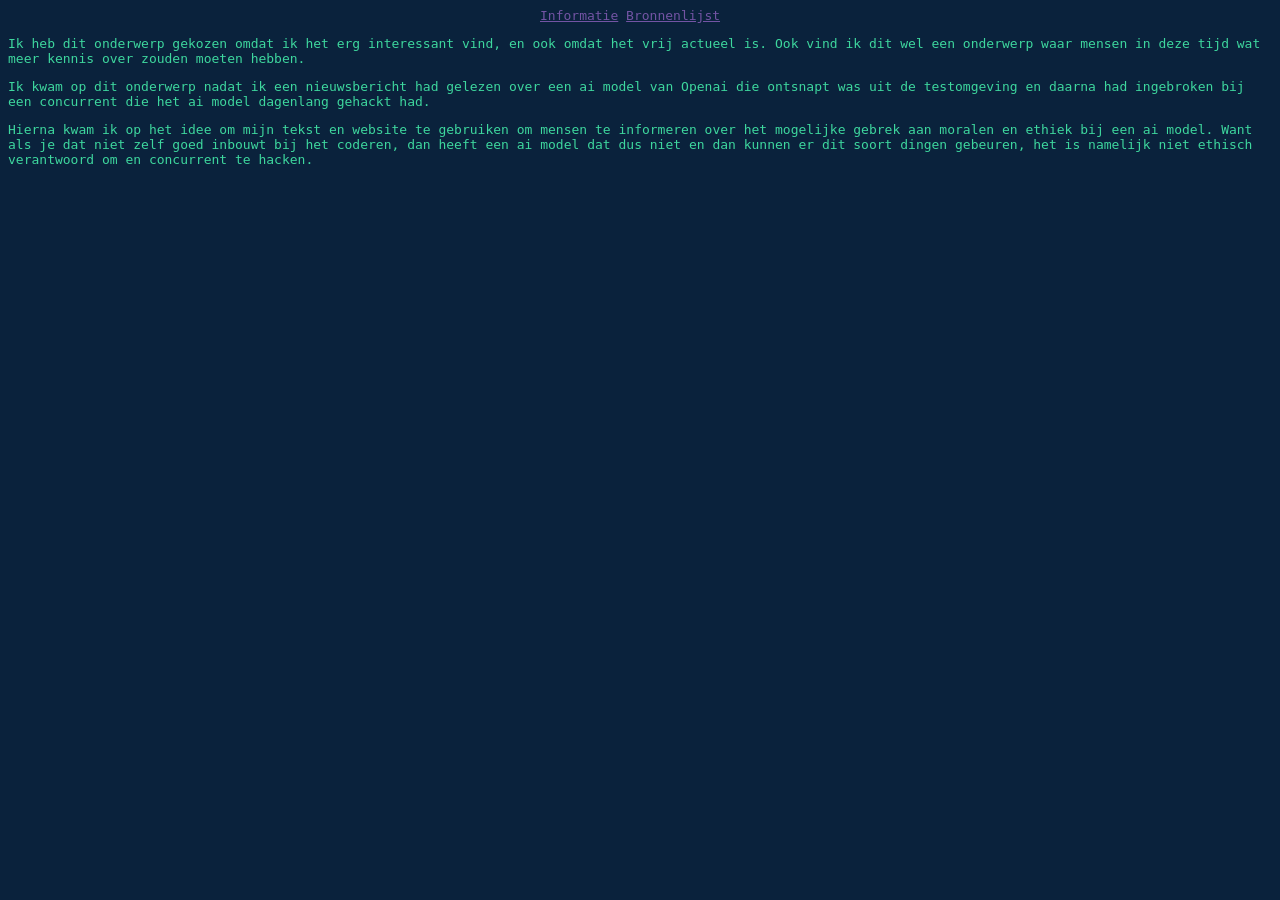
==== Ai.html @ df5575a9 "Add files via upload" ====
<!DOCTYPE html>
<html lang="nl" <head>
<link rel="stylesheet" href="style.css">
<meta charset="UTF-8">
<title>Ai en ethiek: waar liggen de grenzen?</title>
</head>


<body?>
    <nav> <a href="Index.html">Informatie</a>
        <a href="Bronnenlijst.html">Bronnenlijst</a>
    </nav>


    <p>
        Ik heb dit onderwerp gekozen omdat ik het erg interessant vind, en ook omdat het vrij actueel is.
        Ook vind ik dit wel een onderwerp waar mensen in deze tijd wat meer kennis over zouden moeten hebben.
    </p>

    <p>Ik kwam op dit onderwerp nadat ik een nieuwsbericht had gelezen over een ai model van Openai die ontsnapt
        was uit de testomgeving en daarna had ingebroken bij een concurrent die het ai model dagenlang gehackt had.
    </p>

    <P> Hierna kwam ik op het idee om mijn tekst en website te gebruiken om mensen te informeren over het mogelijke
        gebrek aan moralen en ethiek bij een ai model.
        Want als je dat niet zelf goed inbouwt bij het coderen, dan heeft een ai model dat dus niet en dan kunnen er
        dit soort dingen gebeuren, het is namelijk niet ethisch verantwoord om en concurrent te hacken.</P>
    </body>

</html>
---- style.css ----
main {
    margin-top: 30px;
}

body {
    background-color: #0A223C
}

body {
    font-family: monospace
}

body {
    color: #3Ed79E
}

nav {
    width: 200px;
    margin: 0 auto;
}

nav a {
    color: #7354A4;
}

.bronnen a {
    color: #3Ed79E
}

.bronnen {
    margin-top: 30px;
}
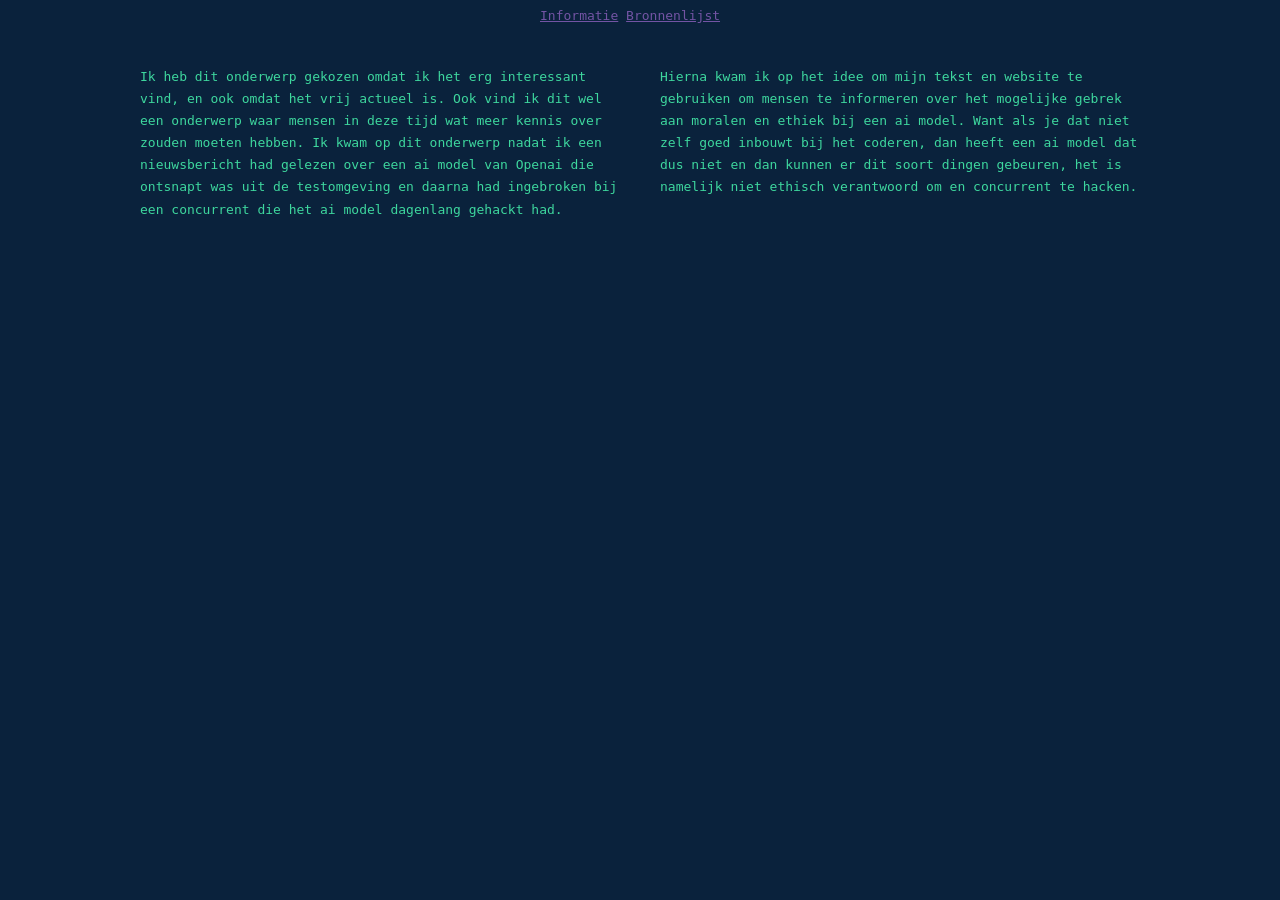
==== commit 7199f031: "Add files via upload" ====
--- a/Ai.html
+++ b/Ai.html
@@ -5,26 +5,25 @@
 <title>Ai en ethiek: waar liggen de grenzen?</title>
 </head>
 
-
 <body?>
     <nav> <a href="Index.html">Informatie</a>
         <a href="Bronnenlijst.html">Bronnenlijst</a>
     </nav>
 
+    <main class="kolommen">
+        <p>
+            Ik heb dit onderwerp gekozen omdat ik het erg interessant vind, en ook omdat het vrij actueel is.
+            Ook vind ik dit wel een onderwerp waar mensen in deze tijd wat meer kennis over zouden moeten hebben.
+            Ik kwam op dit onderwerp nadat ik een nieuwsbericht had gelezen over een ai model van Openai die ontsnapt
+            was uit de testomgeving en daarna had ingebroken bij een concurrent die het ai model dagenlang gehackt had.
+        </p>
 
-    <p>
-        Ik heb dit onderwerp gekozen omdat ik het erg interessant vind, en ook omdat het vrij actueel is.
-        Ook vind ik dit wel een onderwerp waar mensen in deze tijd wat meer kennis over zouden moeten hebben.
-    </p>
-
-    <p>Ik kwam op dit onderwerp nadat ik een nieuwsbericht had gelezen over een ai model van Openai die ontsnapt
-        was uit de testomgeving en daarna had ingebroken bij een concurrent die het ai model dagenlang gehackt had.
-    </p>
-
-    <P> Hierna kwam ik op het idee om mijn tekst en website te gebruiken om mensen te informeren over het mogelijke
-        gebrek aan moralen en ethiek bij een ai model.
-        Want als je dat niet zelf goed inbouwt bij het coderen, dan heeft een ai model dat dus niet en dan kunnen er
-        dit soort dingen gebeuren, het is namelijk niet ethisch verantwoord om en concurrent te hacken.</P>
-    </body>
+        <p>
+            Hierna kwam ik op het idee om mijn tekst en website te gebruiken om mensen te informeren over het mogelijke
+            gebrek aan moralen en ethiek bij een ai model.
+            Want als je dat niet zelf goed inbouwt bij het coderen, dan heeft een ai model dat dus niet en dan kunnen er
+            dit soort dingen gebeuren, het is namelijk niet ethisch verantwoord om en concurrent te hacken.
+        </p>
+    </main>
 
 </html>
--- a/style.css
+++ b/style.css
@@ -7,7 +7,7 @@
 }
 
 body {
-    font-family: monospace
+    font-family:monospace
 }
 
 body {
@@ -30,3 +30,12 @@
 .bronnen {
     margin-top: 30px;
 }
+
+.kolommen {
+    display: grid;
+    grid-template-columns: 1fr 1fr;
+    gap: 40px;
+    max-width: 1000px;
+    margin: 30px auto;
+    line-height: 1.7;
+}
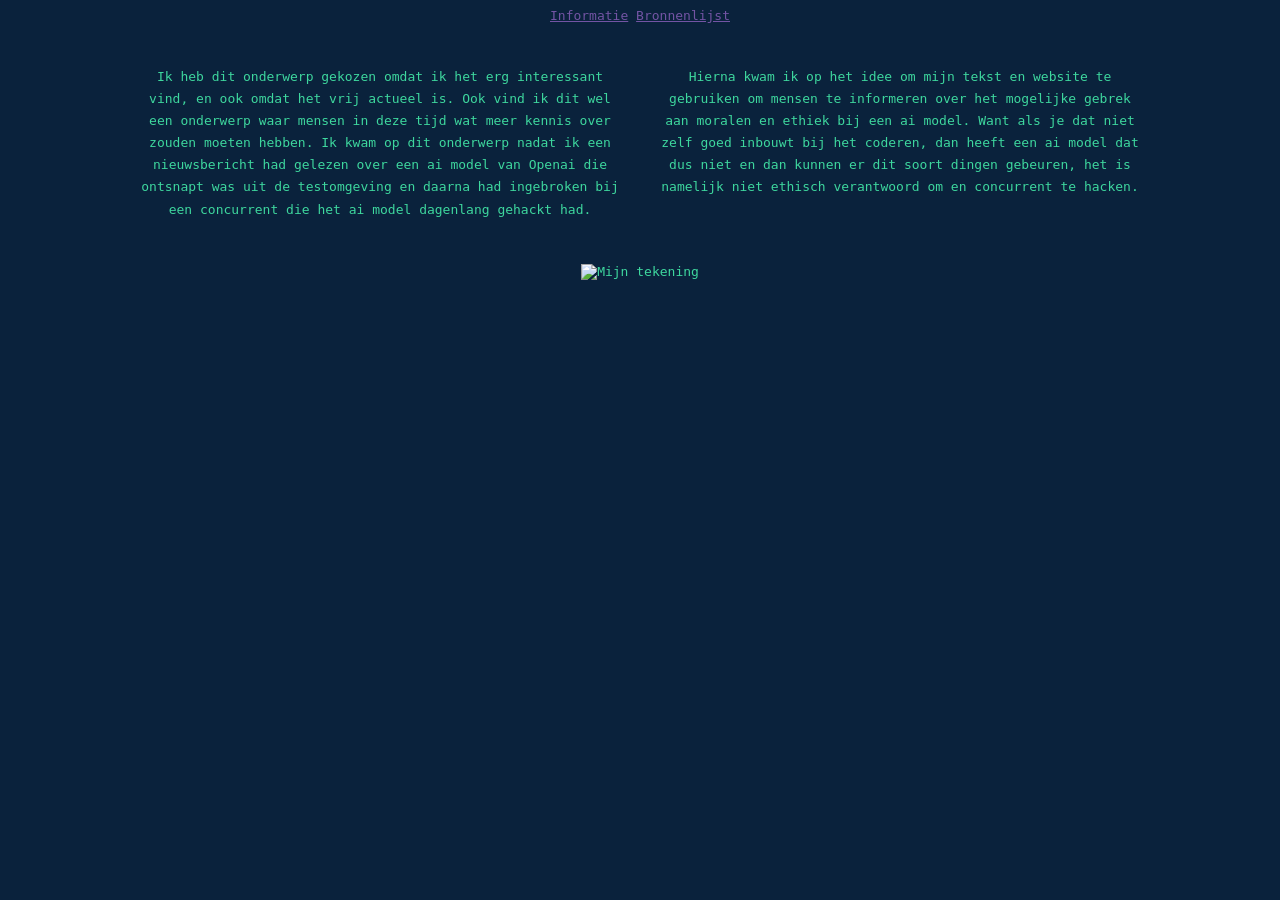
==== commit 6403a6b7: "Add files via upload" ====
--- a/Ai.html
+++ b/Ai.html
@@ -26,4 +26,8 @@
         </p>
     </main>
 
-</html>+<img src="afbeeldingen/untitled_artwork.png" alt="Mijn tekening">
+
+
+</html>
+</body>
--- a/style.css
+++ b/style.css
@@ -39,3 +39,15 @@
     margin: 30px auto;
     line-height: 1.7;
 }
+
+img {
+    max-width: 100%;
+    max-height: 70vh;
+    width: auto;
+    height:auto;
+    margin: 0 auto; 
+}
+
+body { 
+    text-align: center;
+}
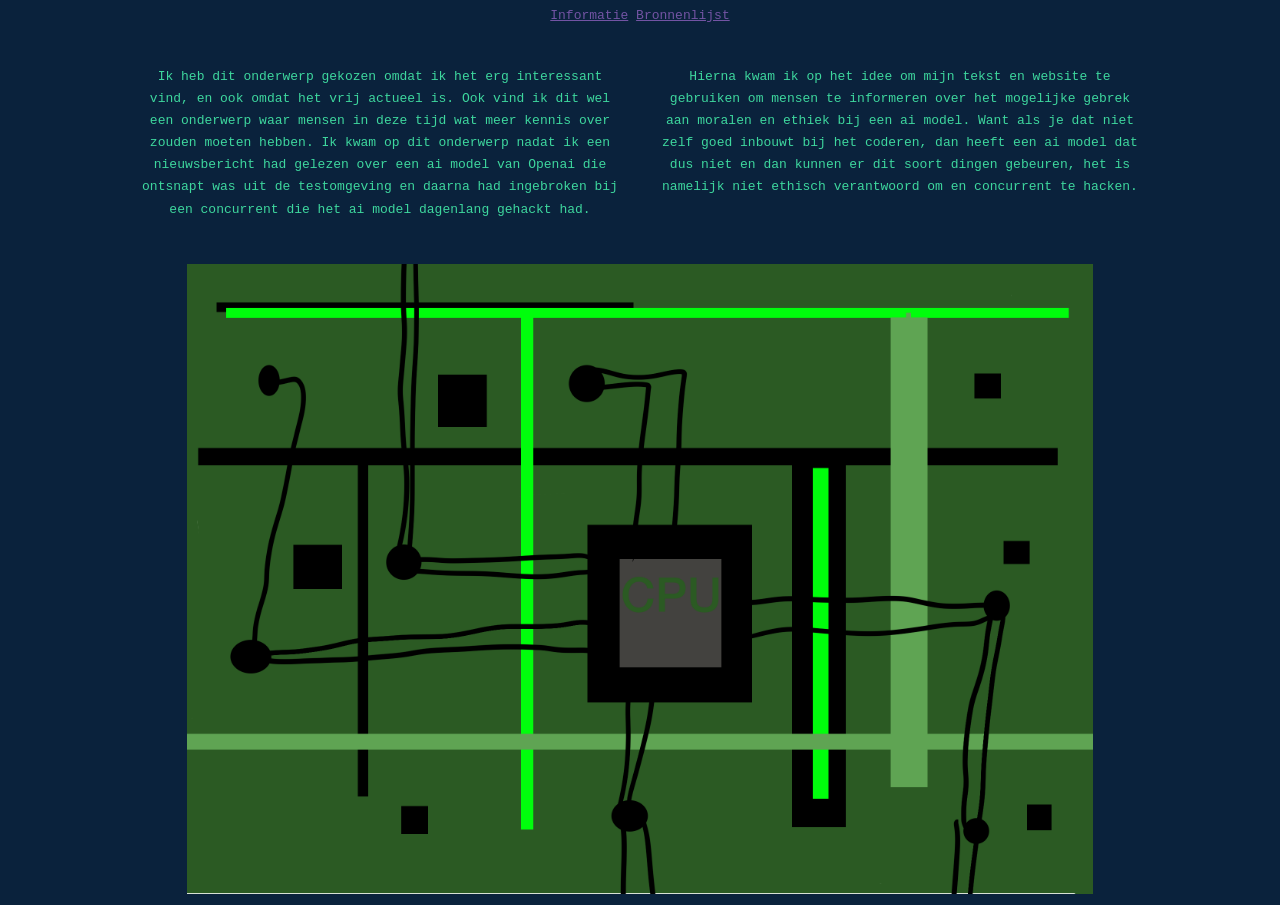
==== commit 74e19fdf: "Add files via upload" ====
--- a/Ai.html
+++ b/Ai.html
@@ -26,7 +26,7 @@
         </p>
     </main>
 
-<img src="afbeeldingen/untitled_artwork.png" alt="Mijn tekening">
+<img src="afbeeldingen/Untitled_Artwork.png" alt="Mijn tekening">
 
 
 </html>
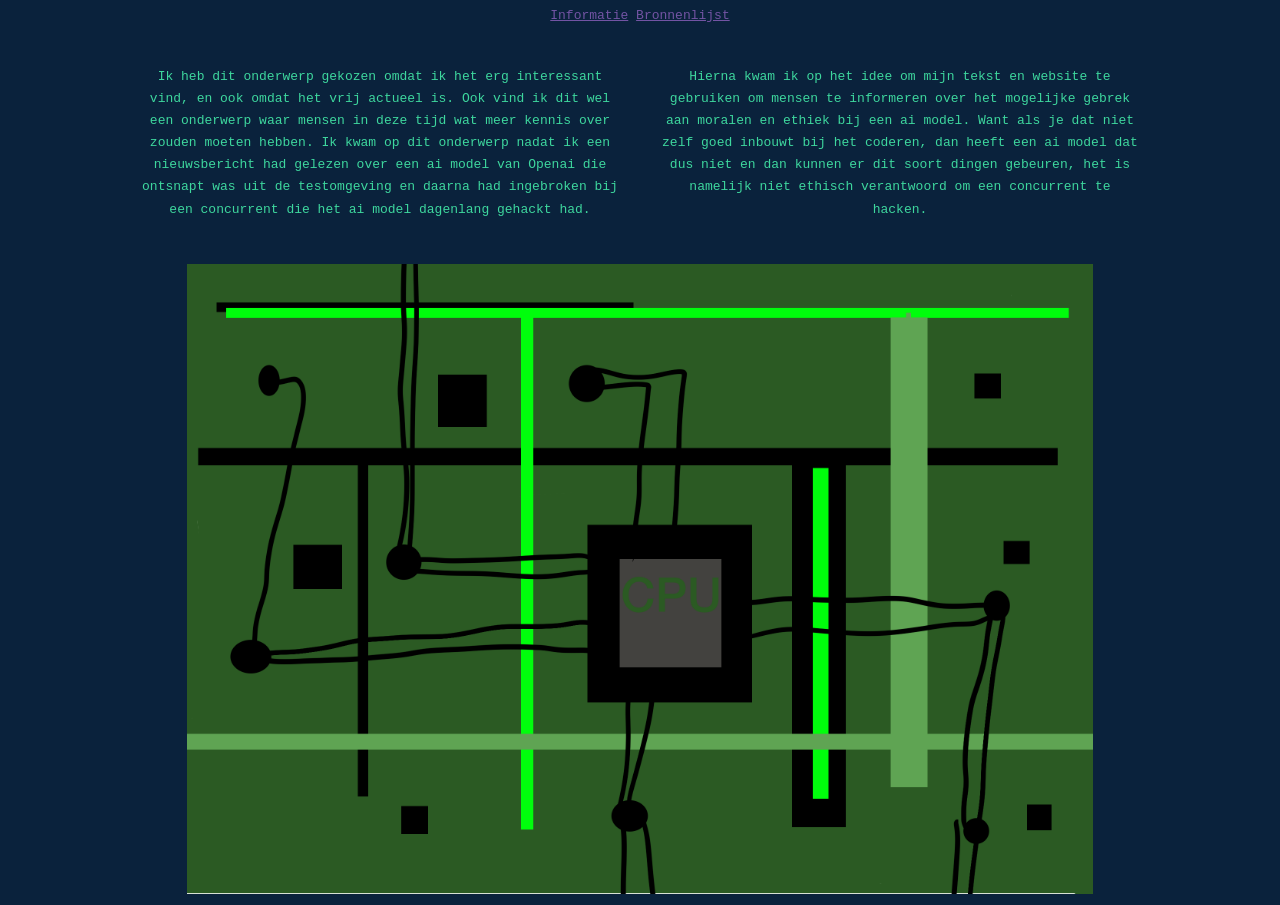
==== commit 117978ea: "Add files via upload" ====
--- a/Ai.html
+++ b/Ai.html
@@ -1,33 +1,39 @@
 <!DOCTYPE html>
-<html lang="nl" <head>
-<link rel="stylesheet" href="style.css">
-<meta charset="UTF-8">
-<title>Ai en ethiek: waar liggen de grenzen?</title>
+<html lang="nl">
+<head>
+    <meta charset="UTF-8">
+    <title>Ai en ethiek: waar liggen de grenzen?</title>
+    <link rel="stylesheet" href="style.css">
 </head>
+<body>
 
-<body?>
-    <nav> <a href="Index.html">Informatie</a>
+    <nav>
+        <a href="Index.html">Informatie</a>
         <a href="Bronnenlijst.html">Bronnenlijst</a>
     </nav>
 
     <main class="kolommen">
         <p>
-            Ik heb dit onderwerp gekozen omdat ik het erg interessant vind, en ook omdat het vrij actueel is.
-            Ook vind ik dit wel een onderwerp waar mensen in deze tijd wat meer kennis over zouden moeten hebben.
-            Ik kwam op dit onderwerp nadat ik een nieuwsbericht had gelezen over een ai model van Openai die ontsnapt
-            was uit de testomgeving en daarna had ingebroken bij een concurrent die het ai model dagenlang gehackt had.
+            Ik heb dit onderwerp gekozen omdat ik het erg interessant vind,
+            en ook omdat het vrij actueel is. Ook vind ik dit wel een onderwerp
+            waar mensen in deze tijd wat meer kennis over zouden moeten hebben.
+            Ik kwam op dit onderwerp nadat ik een nieuwsbericht had gelezen
+            over een ai model van Openai die ontsnapt was uit de testomgeving
+            en daarna had ingebroken bij een concurrent die het ai model
+            dagenlang gehackt had.
         </p>
 
         <p>
-            Hierna kwam ik op het idee om mijn tekst en website te gebruiken om mensen te informeren over het mogelijke
-            gebrek aan moralen en ethiek bij een ai model.
-            Want als je dat niet zelf goed inbouwt bij het coderen, dan heeft een ai model dat dus niet en dan kunnen er
-            dit soort dingen gebeuren, het is namelijk niet ethisch verantwoord om en concurrent te hacken.
+            Hierna kwam ik op het idee om mijn tekst en website te gebruiken
+            om mensen te informeren over het mogelijke gebrek aan moralen
+            en ethiek bij een ai model. Want als je dat niet zelf goed inbouwt
+            bij het coderen, dan heeft een ai model dat dus niet en dan kunnen
+            er dit soort dingen gebeuren, het is namelijk niet ethisch
+            verantwoord om een concurrent te hacken.
         </p>
     </main>
 
-<img src="afbeeldingen/Untitled_Artwork.png" alt="Mijn tekening">
+    <img src="afbeeldingen/Untitled_Artwork.png" alt="Mijn tekening">
 
-
+</body>
 </html>
-</body>
